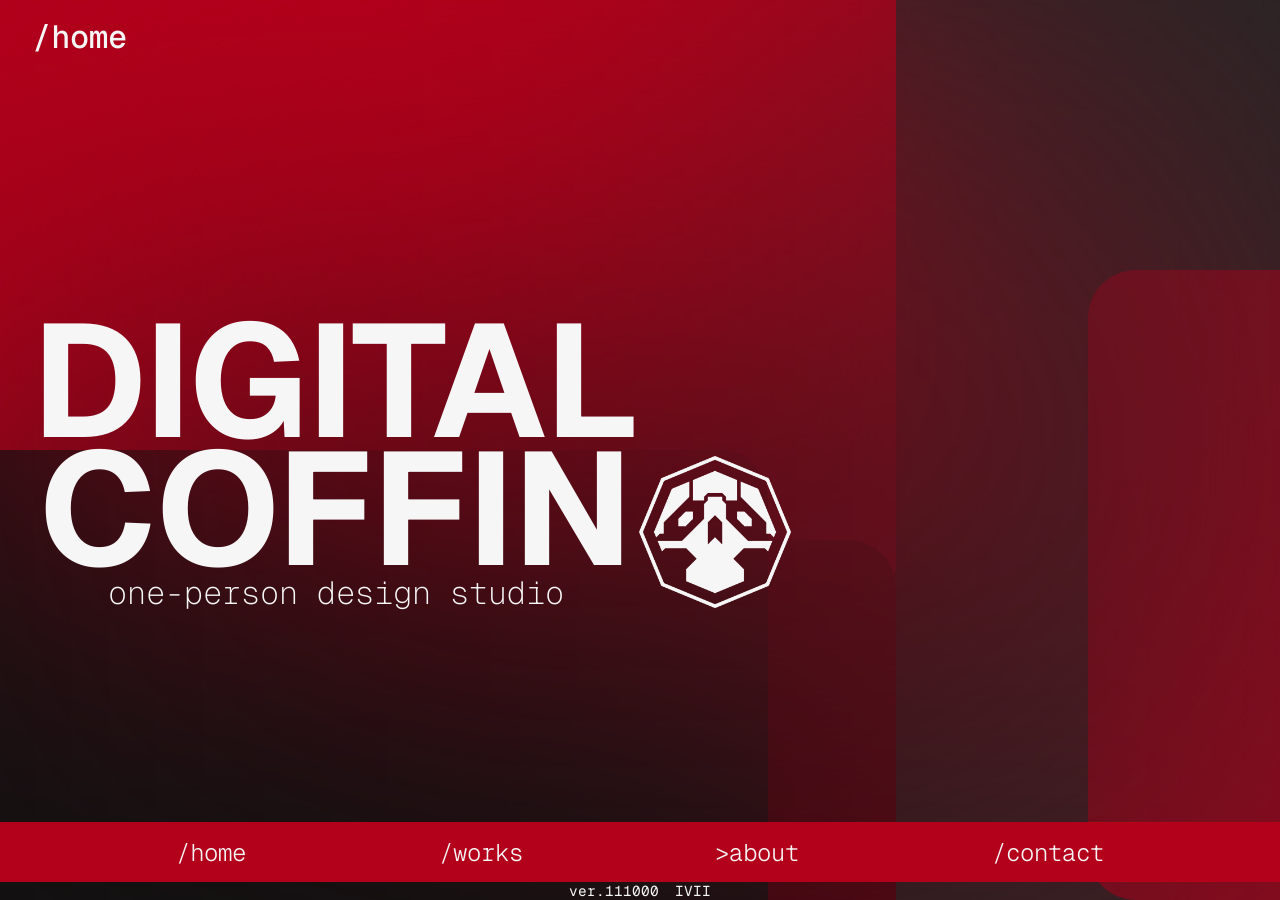
==== html/index.html @ 8208e122 "Upload Basic Files" ====
<!DOCTYPE html>
<html lang="ja">
    <head>
        <meta charset="utf-8">
        <meta name="viewport" content="width=device-width, initial-scale=1">
        <meta name="keywords" content="graphic, character, music, webdesign, グラフィック, キャラクター, ミュージック, ウェブデザイン">
        <meta name="author" content="DIGITALCOFFIN">
        <meta name="description" content="Portfolio of one-person studio DIGITALCOFFIN">
        <title>digitalc0ffin</title>
                    <script>
                 try {
                if (!sessionStorage.getItem("introPlayed")) {
                    document.documentElement.classList.add("intro");
                    sessionStorage.setItem("introPlayed", "1");
                }
            }  catch (e) {}
            </script>
        <link rel="stylesheet" href="../css/indexstyle.css">
        <link rel="preconnect" href="https://fonts.googleapis.com">
        <link rel="preconnect" href="https://fonts.gstatic.com" crossorigin>
        <link href="https://fonts.googleapis.com/css2?family=Geist+Mono:wght@100..900&family=Geist:wght@100..900&display=swap" rel="stylesheet">
        <link rel="preconnect" href="https://fonts.googleapis.com">
        <link rel="preconnect" href="https://fonts.gstatic.com" crossorigin>
        <link href="https://fonts.googleapis.com/css2?family=Geist+Mono:ital,wght@0,100..900;1,100..900&family=Geist:ital,wght@0,100..900;1,100..900&display=swap" rel="stylesheet">
    </head>
    <body id="mainbody">
        <!-- Background only -->
        <div class="bodycontainer" aria-hidden="true">
            <div></div>
            <div></div>
            <div></div>
            <div></div>
            <div></div>
        </div>

        <header>
            <div class="headerword">
                <p>/home</p>
            </div>
        </header>

        <main>
            <div class="bodymain">
                <div class="title">
                    <h1>DIGITAL<br>COFFIN</h1>
                    <h2 id="subtitle">one-person design studio</h2>
                </div>
                <div class="logo">
                    <img src="../media/digitalogo.png" alt="DIGITALCOFFIN Vector Logo">
                </div>
            </div>
        </main>

        <footer>
            <nav class="navbar">
                <a href="index.html">/home</a>
                <a href="works.html">/works</a>
                <div class="dropdown">
                    <button class="dropbtn" type="button">&gt;about</button>
                    <div class="dropcontent">
                        <a href="operator.html">/operator</a>
                        <a href="logs.html">/logs</a>
                    </div>
                </div>
                <a href="contact.html">/contact</a>
            </nav>
            <div class="extrainfo">
                <p><a href="https://www.youtube.com/watch?v=-3RCme2zZRY" target="_blank" rel="noopener">ver.111000</a></p>
                <p>IVII</p>
            </div>
        </footer>
    </body>
</html>
---- css/indexstyle.css ----
* {
    margin: 0;
    padding: 0;
}

/* Links Style start */
a:link,
a:visited {
    color: #F6F6F6;
    text-decoration: none;
}

a:hover {
    color: #F6F6F6;
    text-decoration: underline;
}
/* Links Style end */

html,
body {
    min-height: 100%;
    overflow-x: hidden;
}

#mainbody {
    font-family: "Geist Mono", monospace;
    color: #F6F6F6;
    background-color: #262626;
}

/* Background Animation start */
.bodycontainer {
    position: fixed;
    inset: 0;
    z-index: -1;        /* sits behind all page content */
    overflow: hidden;   /* clips blobs so no scrollbars appear */
}

.bodycontainer > div {
    position: absolute;
    border-radius: 3rem;
    animation: gradient 4s infinite;
}

@keyframes gradient {
    50% {
        transform: scale(1.3) translate(100px);
    }
}

.bodycontainer > div:nth-child(1) {
    height: 100%;
    width: 100%;
    background-color: #262626;
}

.bodycontainer > div:nth-child(2) {
    height: 80%;
    width: 70%;
    background-color: #B3001B;
    top: -12%;
    animation-delay: 2s;
}

.bodycontainer > div:nth-child(3) {
    height: 50%;
    width: 75%;
    background-color: #55010e;
    bottom: -10%;
    left: -5%;
    animation-delay: 1s;
}

.bodycontainer > div:nth-child(4) {
    height: 65%;
    width: 80%;
    background-color: #111111;
    bottom: -15%;
    left: -20%;
    animation-delay: 3s;
}

.bodycontainer > div:nth-child(5) {
    height: 70%;
    width: 65%;
    background-color: #8b0a1e;
    bottom: 0;
    right: -50%;
    animation-delay: 1s;
}

.bodycontainer::after {
    content: '';
    position: absolute;
    inset: 0;
    backdrop-filter: blur(200px);
    pointer-events: none;
}
/* Background Animation end */

/*Keyframes*/
@keyframes fade-down{
    0%{
        opacity: 0;
        transform: translateY(-30px) scale(0.9);
    }
    100%{
        opacity: 1;
        transform: translateY(0) scale(1);
    }
}

@keyframes fade-up{
    0%{
        opacity: 0;
        transform: translateY(30px) scale(0.9);
    }
    100%{
        opacity: 1;
        transform: translateY(0) scale(1);
    }
}

@keyframes fadecenter{
    0%{
        opacity: 0;
    }
    100%{
        opacity: 1;
    }
}

@keyframes scrollfade{
    from {
        opacity: 0;
        scale: 0.5;
    }
    to {
        opacity: 1;
        scale: 1;
    }
}
/* Page content start*/
header, main {
    position: relative;
    z-index: 1;
}

header {
    padding: 1rem 2.5%;
}

main {
    padding-bottom: 7rem;
}



.headerword {
    font-size: 2rem;
    width: fit-content;
    font-weight: 500;
    animation: fade-down 0.5s 0.4s backwards;
}

.bodymain {
    width: 95%;
    display: flex;
    justify-content: space-between;
    margin: 0 auto;
    align-items: flex-end;
    min-height: 60vh;
}

.title {
    font-size: 5rem;
    font-weight: bold;
    text-align: center;
    animation: fade-up 0.5s;
    max-width: 60%;
}

.title h1 {
    font-family: Geist;
    line-height: 0.8;
}
.title #subtitle {
    font-size: 2rem;
    font-weight: 200;
    animation: fade-up 0.5s 0.2s backwards;

}



.logo img {
    max-width: 25%;
    height: auto;
    animation: fade-up 0.5s 0.2s backwards;
}

/* Footer */
footer {
    position: fixed;
    left: 0;
    bottom: 0;
    width: 100%;
    z-index: 2;
}

/* Navigation Bar start */
.navbar {
    background-color: #B3001B;
    display: flex;
    justify-content: space-evenly;
    font-size: 1.5rem;
    text-align: center;
    font-weight: 300;
}
.navbar a {
    text-align: center;
    padding: 0.9rem 1rem;
}

.navbar a:hover {
    background-color: #55010e;
}

.dropdown {
    position: relative;
}

.dropdown .dropbtn {
    font-size: 1.5rem;
    border: none;
    outline: none;
    background-color: inherit;
    color: inherit;
    font-family: inherit;
    padding: 0.9rem 1rem;
    font-weight: 300;
    cursor: pointer;
}

.dropdown:hover {
    background-color: #55010e;
}

.dropcontent {
    display: none;
    position: absolute;
    left: 0;
    bottom: 100%;
    min-width: 160px;
    background-color: #1d1d1d;
    box-shadow: 0 8px 16px rgba(0, 0, 0, 0.2);
    z-index: 3;
}

.dropcontent a {
    display: block;
    color: #F6F6F6;
    padding: 12px 16px;
    text-align: left;
    font-size: 1rem;
}

.dropcontent a:hover {
    background-color: #111111;
    color: #B3001B;
    text-decoration: underline;
}

.dropdown:hover .dropcontent,
.dropdown:focus-within .dropcontent {
    display: block;
}

.extrainfo {
    display: flex;
    justify-content: center;
    column-gap: 1rem;
    font-size: 0.9rem;
}
/* Navigation Bar end */

.intro .navbar {
    animation: fadecenter 0.5s 0.6s backwards;
}

/*Operator Starts*/

.bodymainop {
    width: 80%;
    display: flex;
    flex-direction: column;
    align-items: center;
    column-gap: 2rem;
    padding: 1rem;
    gap: 1rem;
}


#mainprofile {
    background-color: color-mix(in srgb, #262626 25%,transparent);
    height: 80%;
    width: 80%;
    box-sizing: border-box;
    height: auto;
    display: flex;
    flex-direction: column;
    align-items: center;
    gap: 2rem;
    padding: 1rem;
    border-radius: 1rem;
    filter: drop-shadow(.75em .75em 1em black);
    animation: fade-up 0.5s;
}

#mainprofile img {
    width: 30%;
    height: auto;
    border-radius: 1rem;

}

#mainprofile p {
    width: 100%;
    max-width: 30rem;
    text-align: justify;
    hyphens: auto;
}

.bio {
    width: 100%;
    display: flex;
    flex-wrap: wrap;
    gap: 1rem;
    animation: fade-up 0.5s 0.2s backwards;
}

.biocol {
    flex: 1 1 18rem;
    display: flex;
    flex-direction: column;
    gap: 1rem;
}

.biocol p {
    text-align: justify;
    hyphens: auto;
}

.biocol [lang="ja"] p {
    line-height: 1.8;
}

#bandprofile {
    width: 100%;
    align-content: center;
}



.bandbio {
    width: 100%;
    display: flex;
    flex-wrap: wrap;
    gap: 1rem;
    justify-content: center;
}

.bandcol {
    flex: 1 1 14rem;           /* grow equally, at least 14rem wide */
    display: flex;
    flex-direction: column;
   /* content inside each column stacks */
    gap: 1rem;
}

.socialscont {
    width: 60%;
    display: flex;
    flex-wrap: wrap;
    justify-content: space-between;
    text-align: center;
    animation: fade-down 0.5s 0.2s backwards;
}

.socials{
        background-color: color-mix(in srgb, #262626 25%,transparent);
        padding: 1rem;
        border-radius: 1rem;

}

/*Works Start*/

.bodymain.bodymainwrks{
    width: 90%;
    align-items: flex-start;
}
.filtercontainer {
    display: flex;

}

.sidebar {
    position: fixed;
    top: 4.5rem;
    bottom: 5.5rem;
    left: 2rem;
    width: 25%;
    height: 80%;
    box-sizing: border-box;
    padding: 2rem 0;
    overflow-y: auto;
    background-color: color-mix(in srgb, #262626 25%, transparent);
    border-radius: 1rem;
}

.sidebar h3 {
    color: #F6F6F6;
}

.filter{
    margin-top: 0;
}

.filter h3 {
    margin-bottom: 2.5rem;
    font-family: Geist;
    font-size: 2rem;
    font-weight: 200;
    text-align: center;
}

.contents{
    width: 75%;
    position: absolute;
    right: 1rem;
}

.cntheader {
    display: flex;
    align-items: center;
    justify-content: center;
    height: 10vh;
}

.cntheader p {
    font-size: 2rem;
}
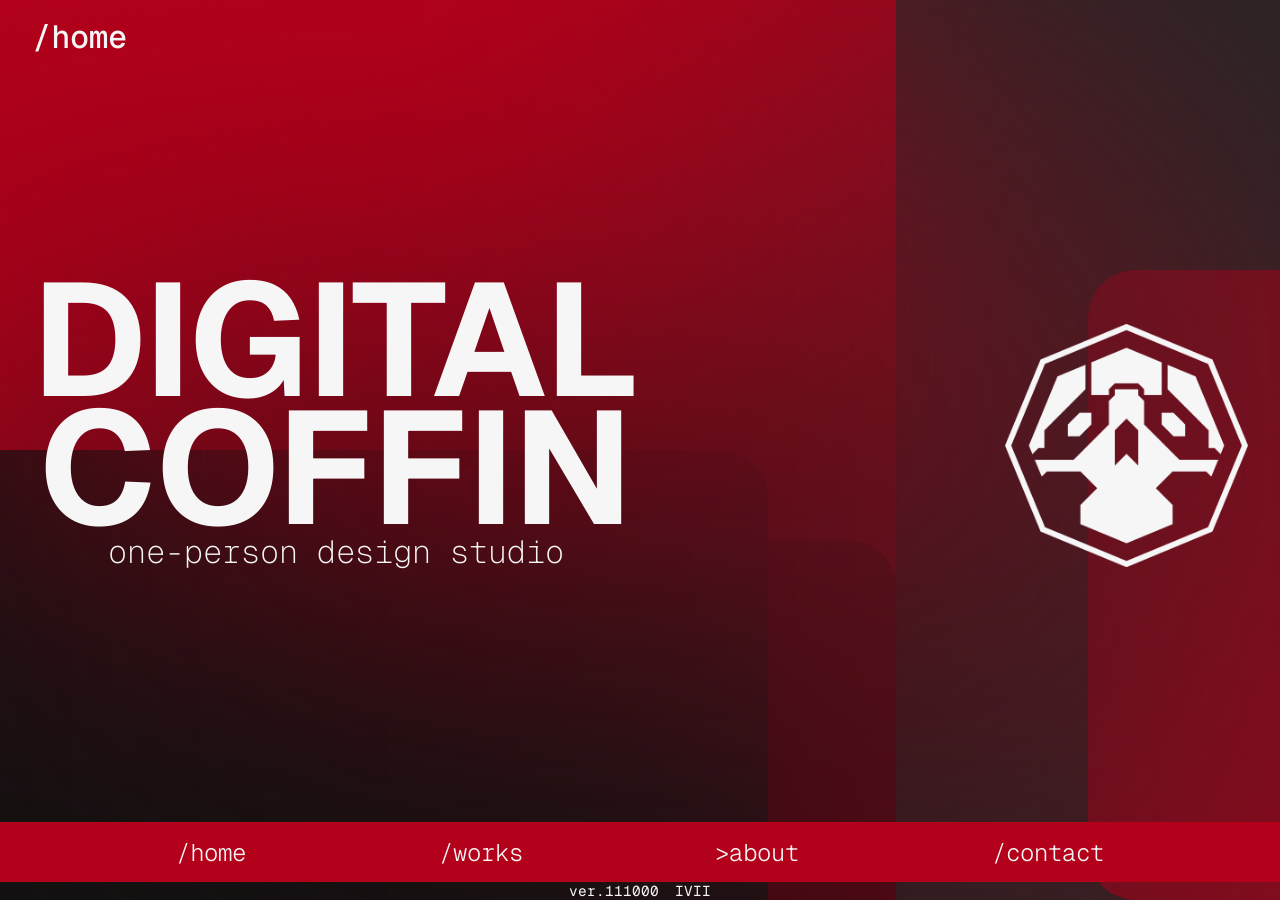
==== commit 72eac055: "Fixed CSS and added stuff to /works page, mainly the jscript for filters" ====
--- a/html/index.html
+++ b/html/index.html
@@ -50,7 +50,6 @@
                 </div>
             </div>
         </main>
-
         <footer>
             <nav class="navbar">
                 <a href="index.html">/home</a>
--- a/css/indexstyle.css
+++ b/css/indexstyle.css
@@ -161,6 +161,7 @@
     width: fit-content;
     font-weight: 500;
     animation: fade-down 0.5s 0.4s backwards;
+    position: fixed;
 }
 
 .bodymain {
@@ -191,10 +192,12 @@
 
 }
 
-
+.logo {
+    width: 20%;
+}
 
 .logo img {
-    max-width: 25%;
+    max-width: 100%;
     height: auto;
     animation: fade-up 0.5s 0.2s backwards;
 }
@@ -397,7 +400,8 @@
 /*Works Start*/
 
 .bodymain.bodymainwrks{
-    width: 90%;
+    width: auto;
+    margin: 0 1rem 0 calc(25% + 4rem);
     align-items: flex-start;
 }
 .filtercontainer {
@@ -407,16 +411,17 @@
 
 .sidebar {
     position: fixed;
-    top: 4.5rem;
-    bottom: 5.5rem;
+    top: 9.5rem;
     left: 2rem;
     width: 25%;
-    height: 80%;
+    height: auto;
+    max-height: calc(100vh - 4.5rem - 5.5 rem);
     box-sizing: border-box;
     padding: 2rem 0;
     overflow-y: auto;
     background-color: color-mix(in srgb, #262626 25%, transparent);
     border-radius: 1rem;
+    animation: fade-up 0.5s 0.2s backwards;
 }
 
 .sidebar h3 {
@@ -436,9 +441,8 @@
 }
 
 .contents{
-    width: 75%;
-    position: absolute;
-    right: 1rem;
+    width: 100%;
+    position: static;
 }
 
 .cntheader {
@@ -451,3 +455,90 @@
 .cntheader p {
     font-size: 2rem;
 }
+
+.fil-p{
+    padding: 1rem;
+    background-color: #1d1d1d;
+    cursor: pointer;
+    color: #F6F6F6;
+    font-size: 1.2rem;
+    text-align: center;
+    width: 80%;
+    min-width: fit-content;
+    font-weight: 300;
+    font-family: Geist Mono;
+    font-size: clamp(0.9rem, 1.2vw,);
+}
+
+.fil-p:hover{
+    color: #B3001B;
+    background-color: #111111;
+}
+
+#fltrbtn {
+    display: flex;
+    flex-direction: column;
+    align-items: center;
+    gap: 0.5rem;
+
+}
+
+button{
+    width: 100%;
+    position: relative;
+    border: none;
+    border-radius: 0.4rem;
+    background-color: #aaa;
+    cursor: pointer;
+    color: white;
+}
+
+#root{
+    width: 100%;
+    box-sizing: border-box;
+    display: grid;
+    grid-template-columns: repeat(3, 1fr) ;
+    grid-gap: 2rem;
+    padding: 2rem 0;
+}
+
+.box{
+    display: flex;
+    flex-direction: column;
+    align-items: center;
+    justify-content: space-between;
+    border: 1px solid #111111;
+    padding: 1rem;
+    animation: fade-up 0.5s 0.4s backwards;
+}
+
+.box h3{
+    margin-bottom: 1.5rem;
+}
+
+.img-box {
+    width: 100%;
+    height: 15rem;
+    display: flex;
+    align-items: center;
+    justify-content: center;
+}
+
+.images{
+    max-height: 90%;
+    max-width: 90%;
+    object-fit: cover;
+    object-position: center;
+}
+
+.bottom{
+    margin-top: 1.5rem;
+    width: 100%;
+    text-align: center;
+    display: flex;
+    flex-direction: column;
+    align-items: center;
+    justify-content: space-between;
+    min-height: 70px;
+    gap: 0.5rem;
+}
